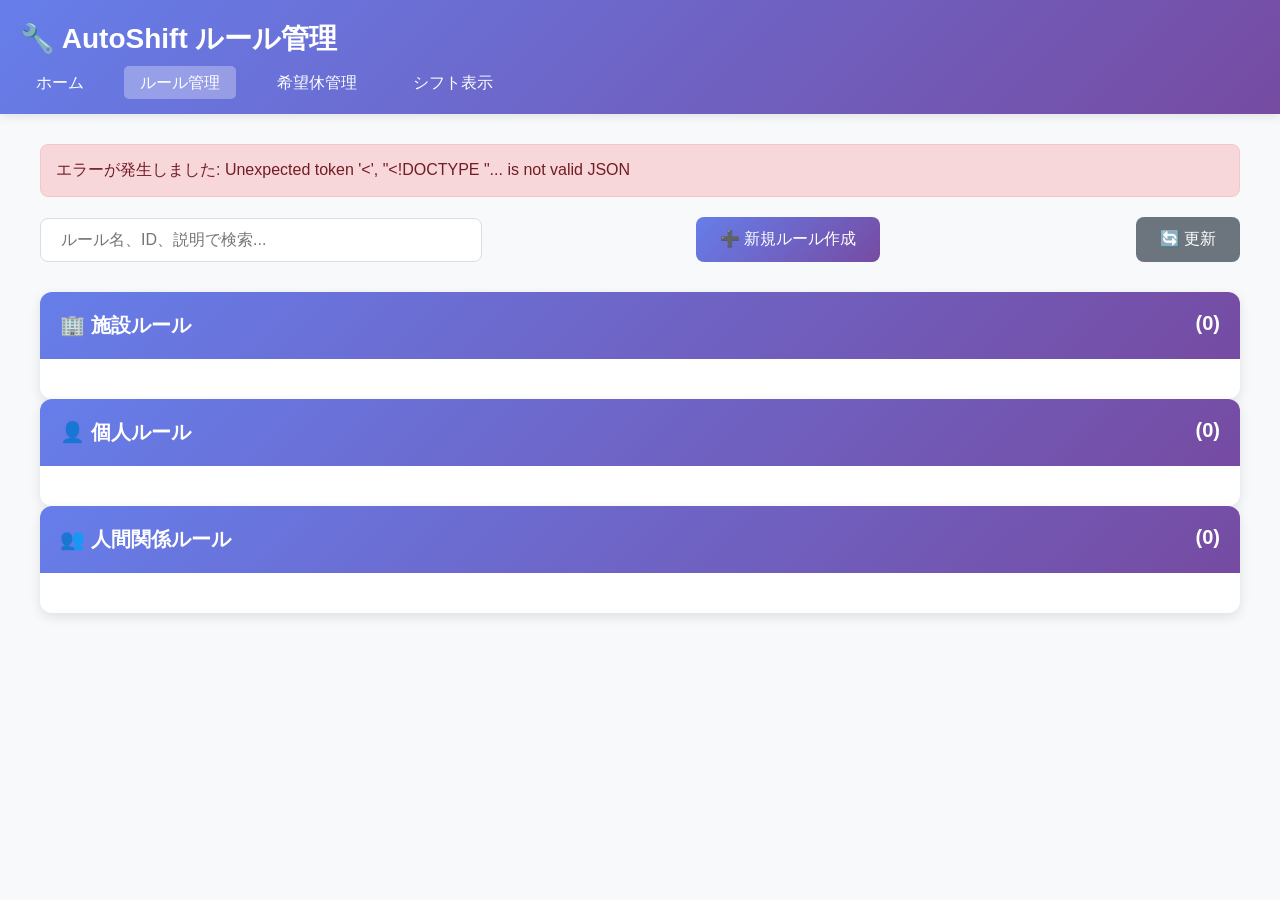
==== templates/facility_rules.html @ 4e905472 "Fix: 制約実装とシフト表示の修正 - 希望休制約優先順位を最高に変更（制約適用順序修正） - FR012夜勤明け制約で希望休を考慮するよう修正 - FR005とFR015制約を実装（2月公休8日勤" ====
<!DOCTYPE html>
<html lang="ja">
<head>
    <meta charset="UTF-8">
    <meta name="viewport" content="width=device-width, initial-scale=1.0">
    <title>ルール管理 - AutoShift</title>
    <style>
        body {
            font-family: 'Segoe UI', Tahoma, Geneva, Verdana, sans-serif;
            margin: 0;
            padding: 0;
            background: #f8f9fa;
        }
        .header {
            background: linear-gradient(135deg, #667eea 0%, #764ba2 100%);
            color: white;
            padding: 20px;
            box-shadow: 0 2px 10px rgba(0,0,0,0.1);
        }
        .header h1 {
            margin: 0;
            font-size: 28px;
        }
        .header nav {
            margin-top: 15px;
        }
        .header nav a {
            color: white;
            text-decoration: none;
            margin-right: 20px;
            padding: 8px 16px;
            border-radius: 5px;
            transition: background 0.3s;
        }
        .header nav a:hover {
            background: rgba(255,255,255,0.2);
        }
        .header nav a.active {
            background: rgba(255,255,255,0.3);
        }
        .container {
            max-width: 1200px;
            margin: 0 auto;
            padding: 30px 20px;
        }
        .controls {
            display: flex;
            justify-content: space-between;
            align-items: center;
            margin-bottom: 30px;
            gap: 20px;
        }
        .search-box {
            flex: 1;
            max-width: 400px;
        }
        .search-box input {
            width: 100%;
            padding: 12px 20px;
            border: 1px solid #ddd;
            border-radius: 8px;
            font-size: 16px;
        }
        .btn {
            padding: 12px 24px;
            border: none;
            border-radius: 8px;
            cursor: pointer;
            font-size: 16px;
            transition: all 0.3s;
            text-decoration: none;
            display: inline-block;
        }
        .btn-primary {
            background: linear-gradient(135deg, #667eea 0%, #764ba2 100%);
            color: white;
        }
        .btn-primary:hover {
            transform: translateY(-2px);
            box-shadow: 0 4px 12px rgba(102,126,234,0.4);
        }
        .btn-secondary {
            background: #6c757d;
            color: white;
        }
        .btn-danger {
            background: #dc3545;
            color: white;
        }
        .btn-small {
            padding: 6px 12px;
            font-size: 14px;
        }
        .rules-grid {
            display: grid;
            gap: 20px;
            margin-bottom: 30px;
        }
        .rule-category {
            background: white;
            border-radius: 12px;
            box-shadow: 0 4px 12px rgba(0,0,0,0.1);
            overflow: hidden;
        }
        .rule-category-header {
            padding: 20px;
            background: linear-gradient(135deg, #667eea 0%, #764ba2 100%);
            color: white;
            font-size: 20px;
            font-weight: bold;
        }
        .rule-list {
            padding: 20px;
        }
        .rule-item {
            display: flex;
            justify-content: space-between;
            align-items: center;
            padding: 15px;
            border: 1px solid #eee;
            border-radius: 8px;
            margin-bottom: 10px;
            transition: all 0.3s;
        }
        .rule-item:hover {
            background: #f8f9fa;
            transform: translateY(-1px);
        }
        .rule-info {
            flex: 1;
        }
        .rule-id {
            font-weight: bold;
            color: #667eea;
            font-size: 16px;
        }
        .rule-name {
            font-size: 18px;
            margin: 5px 0;
            color: #333;
        }
        .rule-description {
            color: #666;
            font-size: 14px;
        }
        .rule-rank {
            display: inline-block;
            padding: 4px 12px;
            border-radius: 20px;
            font-size: 12px;
            font-weight: bold;
            margin-left: 10px;
        }
        .rule-rank.rank-a {
            background: #dc3545;
            color: white;
        }
        .rule-rank.rank-b {
            background: #ffc107;
            color: black;
        }
        .rule-rank.rank-c {
            background: #28a745;
            color: white;
        }
        .rule-actions {
            display: flex;
            gap: 10px;
            margin-left: 20px;
        }
        .modal {
            display: none;
            position: fixed;
            z-index: 1000;
            left: 0;
            top: 0;
            width: 100%;
            height: 100%;
            background: rgba(0,0,0,0.5);
        }
        .modal-content {
            position: relative;
            background: white;
            margin: 10% auto;
            padding: 0;
            width: 90%;
            max-width: 600px;
            border-radius: 12px;
            box-shadow: 0 10px 30px rgba(0,0,0,0.3);
        }
        .modal-header {
            padding: 20px;
            background: linear-gradient(135deg, #667eea 0%, #764ba2 100%);
            color: white;
            border-radius: 12px 12px 0 0;
        }
        .modal-header h2 {
            margin: 0;
        }
        .modal-body {
            padding: 30px;
        }
        .modal-footer {
            padding: 20px;
            border-top: 1px solid #eee;
            text-align: right;
        }
        .form-group {
            margin-bottom: 20px;
        }
        .form-group label {
            display: block;
            margin-bottom: 5px;
            font-weight: bold;
            color: #333;
        }
        .form-group input,
        .form-group select,
        .form-group textarea {
            width: 100%;
            padding: 12px;
            border: 1px solid #ddd;
            border-radius: 8px;
            font-size: 16px;
        }
        .form-group textarea {
            height: 80px;
            resize: vertical;
        }
        .close {
            position: absolute;
            right: 20px;
            top: 50%;
            transform: translateY(-50%);
            font-size: 24px;
            cursor: pointer;
            color: white;
        }
        .alert {
            padding: 15px;
            border-radius: 8px;
            margin-bottom: 20px;
        }
        .alert-success {
            background: #d4edda;
            color: #155724;
            border: 1px solid #c3e6cb;
        }
        .alert-error {
            background: #f8d7da;
            color: #721c24;
            border: 1px solid #f5c6cb;
        }
        .loading {
            display: none;
            text-align: center;
            padding: 40px;
        }
        .spinner {
            width: 40px;
            height: 40px;
            border: 4px solid #f3f3f3;
            border-top: 4px solid #667eea;
            border-radius: 50%;
            animation: spin 1s linear infinite;
            margin: 0 auto;
        }
        @keyframes spin {
            0% { transform: rotate(0deg); }
            100% { transform: rotate(360deg); }
        }
    </style>
</head>
<body>
    <div class="header">
        <h1>🔧 AutoShift ルール管理</h1>
        <nav>
            <a href="/" class="">ホーム</a>
            <a href="/facility_rules" class="active">ルール管理</a>
            <a href="/request_holidays">希望休管理</a>
            <a href="/shift_display">シフト表示</a>
        </nav>
    </div>

    <div class="container">
        <!-- アラート表示エリア -->
        <div id="alert-area"></div>

        <!-- コントロールバー -->
        <div class="controls">
            <div class="search-box">
                <input type="text" id="search-input" placeholder="ルール名、ID、説明で検索...">
            </div>
            <button class="btn btn-primary" onclick="openCreateModal()">
                ➕ 新規ルール作成
            </button>
            <button class="btn btn-secondary" onclick="refreshRules()">
                🔄 更新
            </button>
        </div>

        <!-- ローディング表示 -->
        <div id="loading" class="loading">
            <div class="spinner"></div>
            <p>ルールを読み込み中...</p>
        </div>

        <!-- ルール一覧 -->
        <div id="rules-container" class="rules-grid">
            <!-- 施設ルール -->
            <div class="rule-category">
                <div class="rule-category-header">
                    <span>🏢 施設ルール</span>
                    <span id="facility-count" style="float: right;">(0)</span>
                </div>
                <div id="facility-rules" class="rule-list">
                    <!-- JavaScriptで動的に生成 -->
                </div>
            </div>

            <!-- 個人ルール -->
            <div class="rule-category">
                <div class="rule-category-header">
                    <span>👤 個人ルール</span>
                    <span id="personal-count" style="float: right;">(0)</span>
                </div>
                <div id="personal-rules" class="rule-list">
                    <!-- JavaScriptで動的に生成 -->
                </div>
            </div>

            <!-- 人間関係ルール -->
            <div class="rule-category">
                <div class="rule-category-header">
                    <span>👥 人間関係ルール</span>
                    <span id="relationship-count" style="float: right;">(0)</span>
                </div>
                <div id="relationship-rules" class="rule-list">
                    <!-- JavaScriptで動的に生成 -->
                </div>
            </div>
        </div>
    </div>

    <!-- ルール作成・編集モーダル -->
    <div id="rule-modal" class="modal">
        <div class="modal-content">
            <div class="modal-header">
                <h2 id="modal-title">新規ルール作成</h2>
                <span class="close" onclick="closeModal()">&times;</span>
            </div>
            <div class="modal-body">
                <form id="rule-form">
                    <div class="form-group">
                        <label for="rule_id">ルールID *</label>
                        <input type="text" id="rule_id" name="rule_id" 
                               placeholder="FR001, PR001, RR001など" 
                               pattern="[A-Z]{2}\d{3}" required>
                        <small>形式: FR001 (施設), PR001 (個人), RR001 (人間関係)</small>
                    </div>
                    <div class="form-group">
                        <label for="rule_name">ルール名 *</label>
                        <input type="text" id="rule_name" name="rule_name" 
                               placeholder="わかりやすいルール名" required>
                    </div>
                    <div class="form-group">
                        <label for="description">説明 *</label>
                        <textarea id="description" name="description" 
                                placeholder="ルールの詳細な説明" required></textarea>
                    </div>
                    <div class="form-group">
                        <label for="rank">優先度 *</label>
                        <select id="rank" name="rank" required>
                            <option value="">選択してください</option>
                            <option value="A">A - 絶対順守（必須制約）</option>
                            <option value="B">B - 基本順守（通常制約）</option>
                            <option value="C">C - 努力目標（軽微制約）</option>
                        </select>
                    </div>
                </form>
            </div>
            <div class="modal-footer">
                <button type="button" class="btn btn-secondary" onclick="closeModal()">
                    キャンセル
                </button>
                <button type="button" class="btn btn-primary" onclick="saveRule()">
                    保存
                </button>
            </div>
        </div>
    </div>

    <script>
        let currentRules = { facility_rules: [], personal_rules: [], relationship_rules: [] };
        let editingRuleId = null;

        // ページ読み込み時の初期化
        document.addEventListener('DOMContentLoaded', function() {
            loadRules();
            setupSearch();
        });

        // ルール一覧読み込み
        async function loadRules() {
            showLoading(true);
            try {
                const response = await fetch('/api/rules/facility');
                const result = await response.json();
                
                if (result.status === 'success') {
                    currentRules = result.data;
                    displayRules();
                } else {
                    showAlert('error', result.message || 'ルールの読み込みに失敗しました');
                }
            } catch (error) {
                showAlert('error', `エラーが発生しました: ${error.message}`);
            } finally {
                showLoading(false);
            }
        }

        // ルール表示
        function displayRules(rules = currentRules) {
            // 施設ルール
            const facilityContainer = document.getElementById('facility-rules');
            const facilityCount = document.getElementById('facility-count');
            facilityContainer.innerHTML = '';
            facilityCount.textContent = `(${rules.facility_rules.length})`;
            
            rules.facility_rules.forEach(rule => {
                facilityContainer.appendChild(createRuleElement(rule));
            });

            // 個人ルール
            const personalContainer = document.getElementById('personal-rules');
            const personalCount = document.getElementById('personal-count');
            personalContainer.innerHTML = '';
            personalCount.textContent = `(${rules.personal_rules.length})`;
            
            rules.personal_rules.forEach(rule => {
                personalContainer.appendChild(createRuleElement(rule));
            });

            // 人間関係ルール
            const relationshipContainer = document.getElementById('relationship-rules');
            const relationshipCount = document.getElementById('relationship-count');
            relationshipContainer.innerHTML = '';
            relationshipCount.textContent = `(${rules.relationship_rules.length})`;
            
            rules.relationship_rules.forEach(rule => {
                relationshipContainer.appendChild(createRuleElement(rule));
            });
        }

        // ルール要素作成
        function createRuleElement(rule) {
            const div = document.createElement('div');
            div.className = 'rule-item';
            
            div.innerHTML = `
                <div class="rule-info">
                    <div class="rule-id">${rule.id}</div>
                    <div class="rule-name">
                        ${rule.title}
                        <span class="rule-rank rank-${rule.rank.toLowerCase()}">${rule.rank}</span>
                    </div>
                    <div class="rule-description">${rule.description}</div>
                </div>
                <div class="rule-actions">
                    <button class="btn btn-secondary btn-small" onclick="editRule('${rule.id}')">
                        ✏️ 編集
                    </button>
                    <button class="btn btn-danger btn-small" onclick="deleteRule('${rule.id}')">
                        🗑️ 削除
                    </button>
                </div>
            `;
            
            return div;
        }

        // 検索機能
        function setupSearch() {
            const searchInput = document.getElementById('search-input');
            searchInput.addEventListener('input', function() {
                const query = this.value.toLowerCase();
                if (query === '') {
                    displayRules();
                    return;
                }

                const filteredRules = {
                    facility_rules: currentRules.facility_rules.filter(rule => 
                        rule.rule_id.toLowerCase().includes(query) ||
                        rule.rule_name.toLowerCase().includes(query) ||
                        rule.description.toLowerCase().includes(query)
                    ),
                    personal_rules: currentRules.personal_rules.filter(rule => 
                        rule.rule_id.toLowerCase().includes(query) ||
                        rule.rule_name.toLowerCase().includes(query) ||
                        rule.description.toLowerCase().includes(query)
                    ),
                    relationship_rules: currentRules.relationship_rules.filter(rule => 
                        rule.rule_id.toLowerCase().includes(query) ||
                        rule.rule_name.toLowerCase().includes(query) ||
                        rule.description.toLowerCase().includes(query)
                    )
                };

                displayRules(filteredRules);
            });
        }

        // 新規作成モーダルを開く
        function openCreateModal() {
            editingRuleId = null;
            document.getElementById('modal-title').textContent = '新規ルール作成';
            document.getElementById('rule-form').reset();
            document.getElementById('rule_id').disabled = false;
            document.getElementById('rule-modal').style.display = 'block';
        }

        // 編集モーダルを開く
        function editRule(ruleId) {
            editingRuleId = ruleId;
            document.getElementById('modal-title').textContent = 'ルール編集';
            
            // ルール情報を検索
            let rule = null;
            for (const category of ['facility_rules', 'personal_rules', 'relationship_rules']) {
                rule = currentRules[category].find(r => r.rule_id === ruleId);
                if (rule) break;
            }

            if (rule) {
                document.getElementById('rule_id').value = rule.rule_id;
                document.getElementById('rule_id').disabled = true;
                document.getElementById('rule_name').value = rule.rule_name;
                document.getElementById('description').value = rule.description;
                document.getElementById('rank').value = rule.rank;
                document.getElementById('rule-modal').style.display = 'block';
            }
        }

        // モーダルを閉じる
        function closeModal() {
            document.getElementById('rule-modal').style.display = 'none';
        }

        // ルール保存
        async function saveRule() {
            const form = document.getElementById('rule-form');
            if (!form.checkValidity()) {
                form.reportValidity();
                return;
            }

            const formData = new FormData(form);
            const ruleData = {
                rule_id: formData.get('rule_id'),
                rule_name: formData.get('rule_name'),
                description: formData.get('description'),
                rank: formData.get('rank')
            };

            try {
                let response;
                if (editingRuleId) {
                    // 更新
                    response = await fetch(`/api/rules/facility/${editingRuleId}`, {
                        method: 'PUT',
                        headers: { 'Content-Type': 'application/json' },
                        body: JSON.stringify(ruleData)
                    });
                } else {
                    // 新規作成
                    response = await fetch('/api/rules/facility', {
                        method: 'POST',
                        headers: { 'Content-Type': 'application/json' },
                        body: JSON.stringify(ruleData)
                    });
                }

                const result = await response.json();
                if (result.status === 'success') {
                    showAlert('success', result.message);
                    closeModal();
                    loadRules();
                } else {
                    showAlert('error', result.message);
                }
            } catch (error) {
                showAlert('error', `エラーが発生しました: ${error.message}`);
            }
        }

        // ルール削除
        async function deleteRule(ruleId) {
            if (!confirm(`ルール "${ruleId}" を削除しますか？この操作は取り消せません。`)) {
                return;
            }

            try {
                const response = await fetch(`/api/rules/facility/${ruleId}`, {
                    method: 'DELETE'
                });

                const result = await response.json();
                if (result.status === 'success') {
                    showAlert('success', result.message);
                    loadRules();
                } else {
                    showAlert('error', result.message);
                }
            } catch (error) {
                showAlert('error', `エラーが発生しました: ${error.message}`);
            }
        }

        // ルール更新
        function refreshRules() {
            loadRules();
        }

        // アラート表示
        function showAlert(type, message) {
            const alertArea = document.getElementById('alert-area');
            const alertDiv = document.createElement('div');
            alertDiv.className = `alert alert-${type}`;
            alertDiv.textContent = message;
            
            alertArea.innerHTML = '';
            alertArea.appendChild(alertDiv);
            
            setTimeout(() => {
                alertDiv.style.opacity = '0';
                setTimeout(() => alertDiv.remove(), 300);
            }, 5000);
        }

        // ローディング表示
        function showLoading(show) {
            document.getElementById('loading').style.display = show ? 'block' : 'none';
            document.getElementById('rules-container').style.display = show ? 'none' : 'block';
        }

        // モーダル外クリックで閉じる
        window.onclick = function(event) {
            const modal = document.getElementById('rule-modal');
            if (event.target === modal) {
                closeModal();
            }
        }
    </script>
</body>
</html>
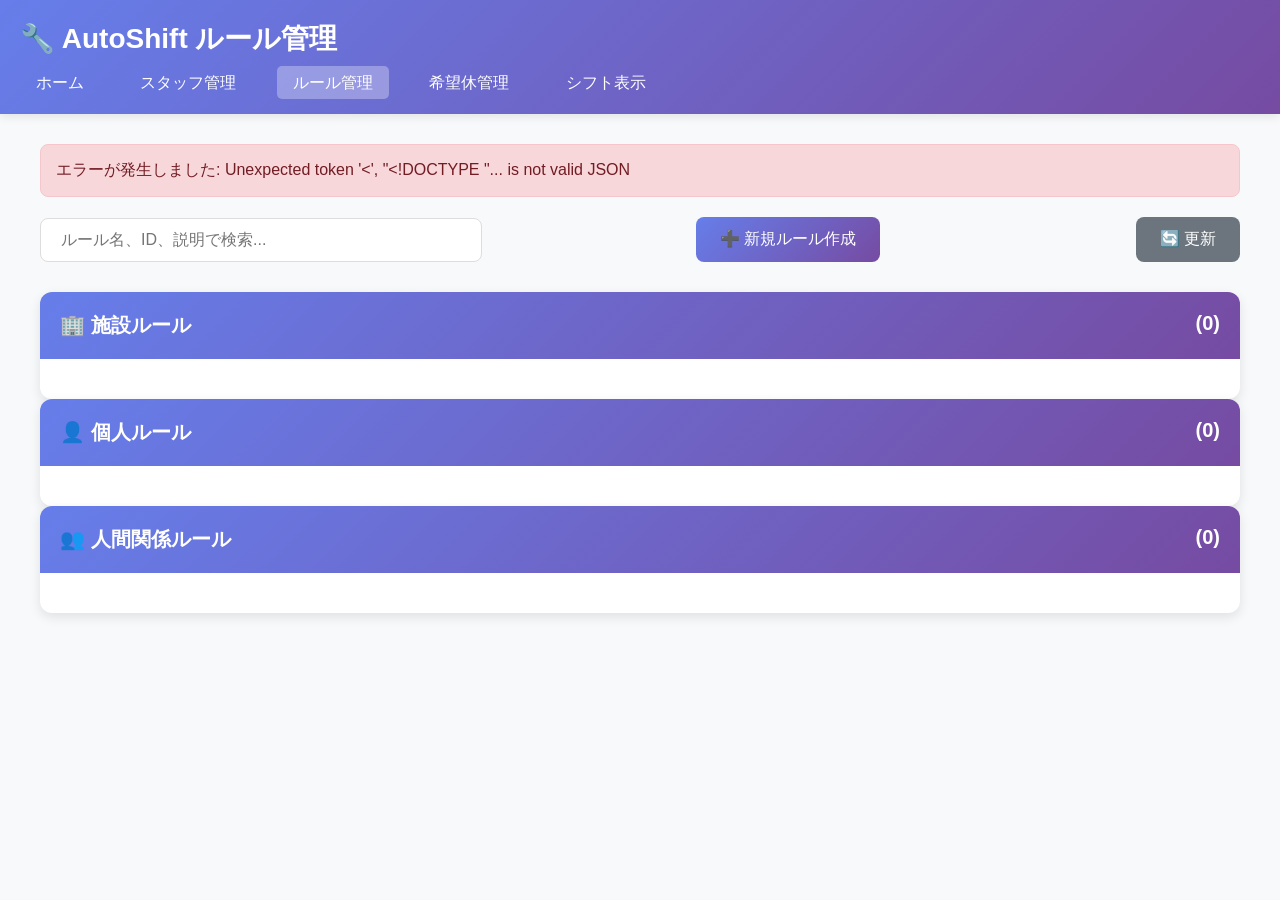
==== commit 165ea283: "feat: スタッフ管理機能実装 (Phase 1)  新機能: - スタッフ管理画面 (/staff_management) 追加 - スタッフCRUD操作 (追加編集削除) 実装 - リアルタイム" ====
--- a/templates/facility_rules.html
+++ b/templates/facility_rules.html
@@ -143,6 +143,12 @@
             color: #666;
             font-size: 14px;
         }
+        .rule-staff {
+            color: #764ba2;
+            font-size: 14px;
+            font-weight: bold;
+            margin: 3px 0;
+        }
         .rule-rank {
             display: inline-block;
             padding: 4px 12px;
@@ -275,8 +281,7 @@
     <div class="header">
         <h1>🔧 AutoShift ルール管理</h1>
         <nav>
-            <a href="/" class="">ホーム</a>
-            <a href="/facility_rules" class="active">ルール管理</a>
+            <a href="/" class="">ホーム</a>            <a href="/staff_management">スタッフ管理</a>            <a href="/facility_rules" class="active">ルール管理</a>
             <a href="/request_holidays">希望休管理</a>
             <a href="/shift_display">シフト表示</a>
         </nav>
@@ -458,6 +463,14 @@
             const div = document.createElement('div');
             div.className = 'rule-item';
             
+            // 個人ルール用のスタッフ情報追加
+            let staffInfo = '';
+            if (rule.staff_name) {
+                staffInfo = `<div class="rule-staff">対象: ${rule.staff_name}</div>`;
+            } else if (rule.staff_names && rule.staff_names.length > 0) {
+                staffInfo = `<div class="rule-staff">対象: ${rule.staff_names.join(', ')}</div>`;
+            }
+            
             div.innerHTML = `
                 <div class="rule-info">
                     <div class="rule-id">${rule.id}</div>
@@ -465,6 +478,7 @@
                         ${rule.title}
                         <span class="rule-rank rank-${rule.rank.toLowerCase()}">${rule.rank}</span>
                     </div>
+                    ${staffInfo}
                     <div class="rule-description">${rule.description}</div>
                 </div>
                 <div class="rule-actions">
@@ -492,19 +506,21 @@
 
                 const filteredRules = {
                     facility_rules: currentRules.facility_rules.filter(rule => 
-                        rule.rule_id.toLowerCase().includes(query) ||
-                        rule.rule_name.toLowerCase().includes(query) ||
+                        rule.id.toLowerCase().includes(query) ||
+                        rule.title.toLowerCase().includes(query) ||
                         rule.description.toLowerCase().includes(query)
                     ),
                     personal_rules: currentRules.personal_rules.filter(rule => 
-                        rule.rule_id.toLowerCase().includes(query) ||
-                        rule.rule_name.toLowerCase().includes(query) ||
-                        rule.description.toLowerCase().includes(query)
+                        rule.id.toLowerCase().includes(query) ||
+                        rule.title.toLowerCase().includes(query) ||
+                        rule.description.toLowerCase().includes(query) ||
+                        (rule.staff_name && rule.staff_name.toLowerCase().includes(query))
                     ),
                     relationship_rules: currentRules.relationship_rules.filter(rule => 
-                        rule.rule_id.toLowerCase().includes(query) ||
-                        rule.rule_name.toLowerCase().includes(query) ||
-                        rule.description.toLowerCase().includes(query)
+                        rule.id.toLowerCase().includes(query) ||
+                        rule.title.toLowerCase().includes(query) ||
+                        rule.description.toLowerCase().includes(query) ||
+                        (rule.staff_names && rule.staff_names.join(' ').toLowerCase().includes(query))
                     )
                 };
 
@@ -529,17 +545,19 @@
             // ルール情報を検索
             let rule = null;
             for (const category of ['facility_rules', 'personal_rules', 'relationship_rules']) {
-                rule = currentRules[category].find(r => r.rule_id === ruleId);
+                rule = currentRules[category].find(r => r.id === ruleId);
                 if (rule) break;
             }
 
             if (rule) {
-                document.getElementById('rule_id').value = rule.rule_id;
+                document.getElementById('rule_id').value = rule.id;
                 document.getElementById('rule_id').disabled = true;
-                document.getElementById('rule_name').value = rule.rule_name;
+                document.getElementById('rule_name').value = rule.title;
                 document.getElementById('description').value = rule.description;
                 document.getElementById('rank').value = rule.rank;
                 document.getElementById('rule-modal').style.display = 'block';
+            } else {
+                showAlert('error', 'ルール情報が見つかりません');
             }
         }
 
@@ -645,13 +663,13 @@
             document.getElementById('rules-container').style.display = show ? 'none' : 'block';
         }
 
-        // モーダル外クリックで閉じる
-        window.onclick = function(event) {
-            const modal = document.getElementById('rule-modal');
-            if (event.target === modal) {
-                closeModal();
-            }
-        }
+        // モーダル外クリックで閉じる機能を無効化
+        // window.onclick = function(event) {
+        //     const modal = document.getElementById('rule-modal');
+        //     if (event.target === modal) {
+        //         closeModal();
+        //     }
+        // }
     </script>
 </body>
 </html>
